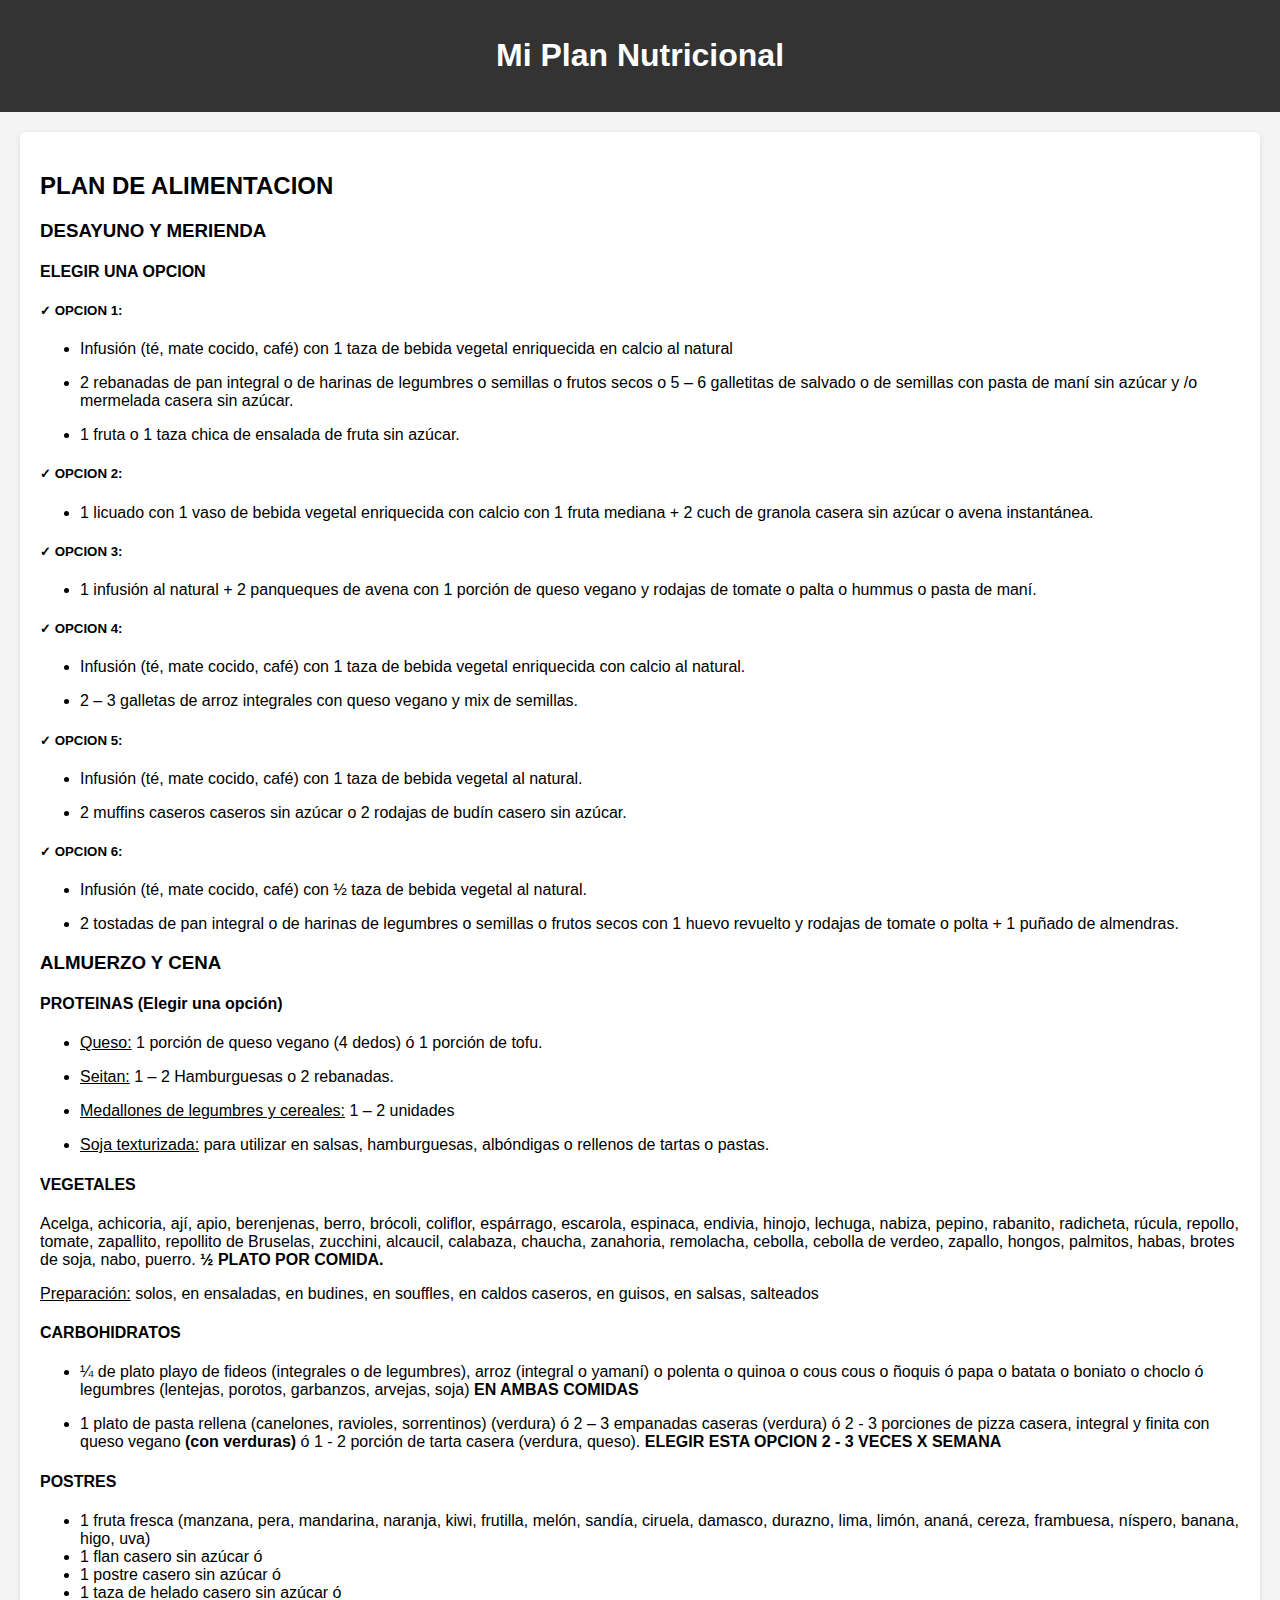
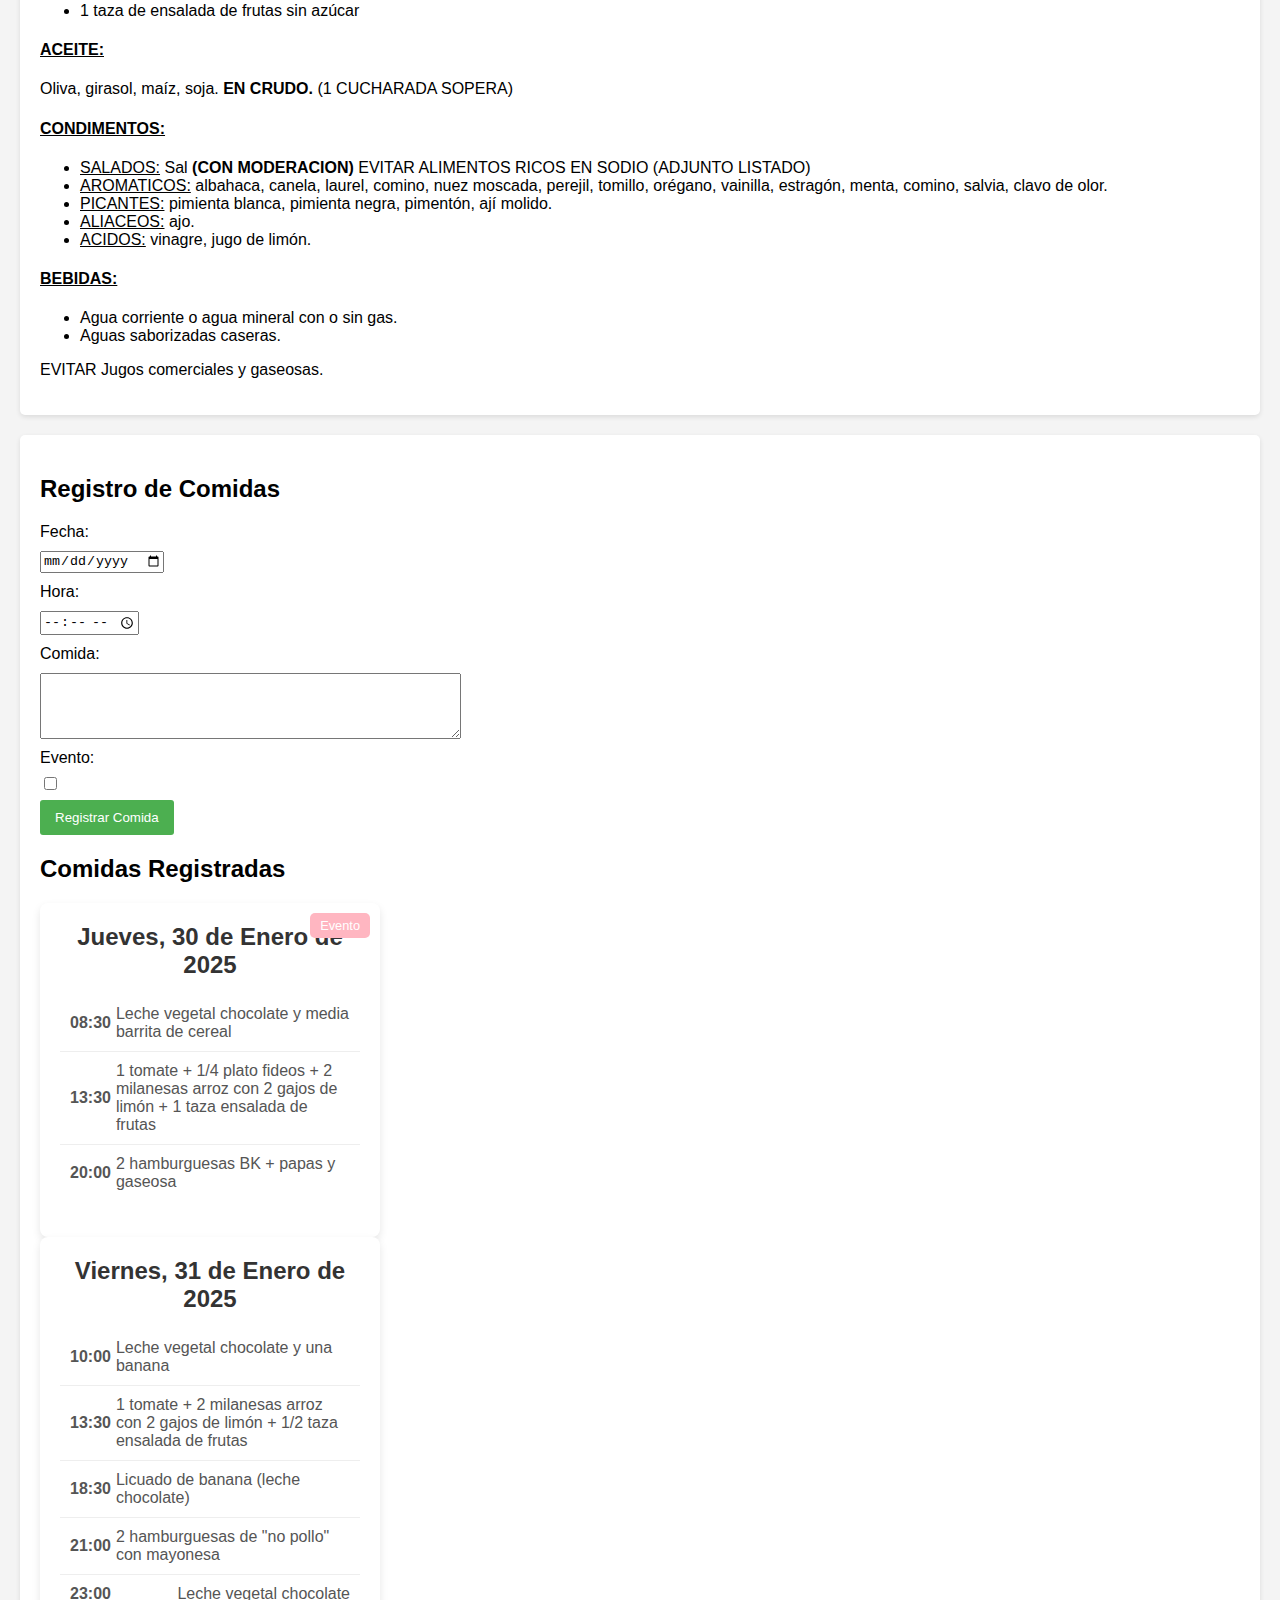
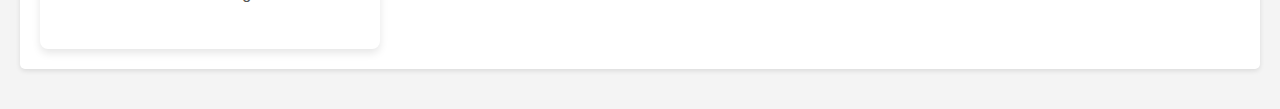
==== index.html @ 538dafec "Con back basico" ====
<!DOCTYPE html>
<html lang="es">

<head>
    <meta charset="UTF-8">
    <meta name="viewport" content="width=device-width, initial-scale=1.0">
    <title>Mi Plan Nutricional</title>
    <link rel="stylesheet" href="styles.css">
</head>

<body>
    <header>
        <h1>Mi Plan Nutricional</h1>
    </header>

    <main>
        <section id="plan-nutricional">
            <div id="plan-content">
                <h2>PLAN DE ALIMENTACION</h2>
                <h3>DESAYUNO Y MERIENDA</h3>
                <h4>ELEGIR UNA OPCION</h4>

                <h5>✓ OPCION 1:</h5>
                <ul>
                    <li>
                        <p>Infusión (té, mate cocido, café) con 1 taza de bebida vegetal enriquecida en
                            calcio al natural</p>
                    </li>
                    <li>
                        <p>2 rebanadas de pan integral o de harinas de legumbres o semillas o frutos
                            secos o 5 – 6 galletitas de salvado o de semillas con pasta de maní sin azúcar
                            y /o mermelada casera sin azúcar.</p>
                    </li>
                    <li>
                        <p>1 fruta o 1 taza chica de ensalada de fruta sin azúcar.</p>
                    </li>
                </ul>

                <h5>✓ OPCION 2:</h5>
                <ul>
                    <li>
                        <p>1 licuado con 1 vaso de bebida vegetal enriquecida con calcio con 1 fruta mediana +
                            2 cuch de granola casera sin azúcar o avena instantánea.</p>
                    </li>
                </ul>

                <h5>✓ OPCION 3:</h5>
                <ul>
                    <li>
                        <p>1 infusión al natural + 2 panqueques de avena con 1 porción de queso vegano y
                            rodajas de tomate o palta o hummus o pasta de maní.</p>
                    </li>
                </ul>

                <h5>✓ OPCION 4:</h5>
                <ul>
                    <li>
                        <p>Infusión (té, mate cocido, café) con 1 taza de bebida vegetal enriquecida
                            con calcio al natural.</p>
                    </li>
                    <li>
                        <p>2 – 3 galletas de arroz integrales con queso vegano y mix de semillas.</p>
                    </li>
                </ul>

                <h5>✓ OPCION 5:</h5>
                <ul>
                    <li>
                        <p>Infusión (té, mate cocido, café) con 1 taza de bebida vegetal al natural.</p>
                    </li>
                    <li>
                        <p>2 muffins caseros caseros sin azúcar o 2 rodajas de budín casero sin
                            azúcar.</p>
                    </li>
                </ul>

                <h5>✓ OPCION 6:</h5>
                <ul>
                    <li>
                        <p>Infusión (té, mate cocido, café) con ½ taza de bebida vegetal al natural.</p>
                    </li>
                    <li>
                        <p>2 tostadas de pan integral o de harinas de legumbres o semillas o frutos
                            secos con 1 huevo revuelto y rodajas de tomate o polta + 1 puñado de
                            almendras.</p>
                    </li>
                </ul>

                <h3>ALMUERZO Y CENA</h3>
                <h4>PROTEINAS (Elegir una opción)</h4>
                <ul>
                    <li>
                        <p><u>Queso:</u> 1 porción de queso vegano (4 dedos) ó 1 porción de tofu.</p>
                    </li>
                    <li>
                        <p><u>Seitan:</u> 1 – 2 Hamburguesas o 2 rebanadas.</p>
                    </li>
                    <li>
                        <p><u>Medallones de legumbres y cereales:</u> 1 – 2 unidades</p>
                    </li>
                    <li>
                        <p><u>Soja texturizada:</u> para utilizar en salsas, hamburguesas, albóndigas o rellenos
                            de tartas o pastas.</p>
                    </li>
                </ul>

                <h4>VEGETALES</h4>
                <p>Acelga, achicoria, ají, apio, berenjenas, berro, brócoli, coliflor, espárrago,
                    escarola, espinaca, endivia, hinojo, lechuga, nabiza, pepino, rabanito,
                    radicheta, rúcula, repollo, tomate, zapallito, repollito de Bruselas, zucchini,
                    alcaucil, calabaza, chaucha, zanahoria, remolacha, cebolla, cebolla de verdeo,
                    zapallo, hongos, palmitos, habas, brotes de soja, nabo, puerro. <b>½ PLATO POR
                        COMIDA.</b></p>
                <p><u>Preparación:</u> solos, en ensaladas, en budines, en souffles, en caldos caseros, en
                    guisos, en salsas, salteados</p>

                <h4>CARBOHIDRATOS</h4>
                <ul>
                    <li>
                        <p>¼ de plato playo de fideos (integrales o de legumbres), arroz (integral o
                            yamaní) o polenta o quinoa o cous cous o ñoquis ó papa o batata o boniato o
                            choclo ó legumbres (lentejas, porotos, garbanzos, arvejas, soja) <b>EN AMBAS
                                COMIDAS</b></p>
                    </li>
                    <li>
                        <p>1 plato de pasta rellena (canelones, ravioles, sorrentinos) (verdura) ó 2 – 3
                            empanadas caseras (verdura) ó 2 - 3 porciones de pizza casera, integral y
                            finita con queso vegano <b>(con verduras)</b> ó 1 - 2 porción de tarta casera
                            (verdura, queso). <b>ELEGIR ESTA OPCION 2 - 3 VECES X SEMANA</b></p>
                    </li>
                </ul>

                <h4>POSTRES</h4>
                <ul>
                    <li>1 fruta fresca (manzana, pera, mandarina, naranja, kiwi, frutilla, melón, sandía,
                        ciruela, damasco, durazno, lima, limón, ananá, cereza, frambuesa, níspero, banana,
                        higo, uva)</li>
                    <li> 1 flan casero sin azúcar ó</li>
                    <li> 1 postre casero sin azúcar ó</li>
                    <li> 1 taza de helado casero sin azúcar ó</li>
                    <li> 1 taza de ensalada de frutas sin azúcar</li>
                </ul>

                <h4><u>ACEITE:</u></h4>
                <p>Oliva, girasol, maíz, soja. <b>EN CRUDO.</b> (1 CUCHARADA SOPERA)</p>

                <h4><u>CONDIMENTOS:</u></h4>
                <ul>
                    <li><u>SALADOS:</u> Sal <b>(CON MODERACION)</b> EVITAR ALIMENTOS RICOS EN SODIO (ADJUNTO LISTADO)
                    </li>
                    <li><u>AROMATICOS:</u> albahaca, canela, laurel, comino, nuez moscada, perejil, tomillo,
                        orégano, vainilla, estragón, menta, comino, salvia, clavo de olor.</li>
                    <li><u>PICANTES:</u> pimienta blanca, pimienta negra, pimentón, ají molido.</li>
                    <li><u>ALIACEOS:</u> ajo.</li>
                    <li><u>ACIDOS:</u> vinagre, jugo de limón.</li>
                </ul>

                <h4><u>BEBIDAS:</u></h4>
                <ul>
                    <li>Agua corriente o agua mineral con o sin gas.
                    </li>
                    <li>Aguas saborizadas caseras.</li>
                </ul>
                <p>EVITAR Jugos comerciales y gaseosas.</p>





            </div>
        </section>



        <section id="registro-comidas">
            <h2>Registro de Comidas</h2>
            <div id="registro-form">
                <label for="fecha-comida">Fecha:</label>
                <input type="date" id="fecha-comida" name="fecha-comida">

                <label for="hora-comida">Hora:</label>
                <input type="time" id="hora-comida" name="hora-comida">

                <label for="comida">Comida:</label>
                <textarea id="comida" name="comida" rows="4" cols="50"></textarea>

                <label for="evento">Evento:</label>
    <input type="checkbox" id="evento" name="evento"> 

                <button id="btn-registrar">Registrar Comida</button>
            </div>
            <div id="comidas-registradas">
                <div id="comidas-listado">
                    <h2>Comidas Registradas</h2>
                    <ul id="lista-comidas"></ul>
                </div>
                
                <!-- Aquí se mostrarán las comidas registradas -->
                <div class="card">
                    <div class="event-label">Evento</div>
                    <div class="card-header">
                        <h2>Jueves, 30 de Enero de 2025</h2>
                    </div>
                    <div class="card-body">
                        <ul>
                            <li><span>08:30</span> Leche vegetal chocolate y media barrita de cereal</li>
                            <li><span>13:30</span> 1 tomate + 1/4 plato fideos + 2 milanesas arroz con 2 gajos de limón + 1 taza ensalada de frutas</li>
                            <li><span>20:00</span> 2 hamburguesas BK + papas y gaseosa</li>
                        </ul>
                    </div>
                </div>
                <div class="card">
                    <div class="card-header">
                        <h2>Viernes, 31 de Enero de 2025</h2>
                    </div>
                    <div class="card-body">
                        <ul>
                            <li><span>10:00</span> Leche vegetal chocolate y una banana</li>
                            <li><span>13:30</span> 1 tomate + 2 milanesas arroz con 2 gajos de limón + 1/2 taza ensalada de frutas</li>
                            <li><span>18:30</span> Licuado de banana (leche chocolate)</li>
                            <li><span>21:00</span> 2 hamburguesas de "no pollo" con mayonesa</li>
                            <li><span>23:00</span> Leche vegetal chocolate</li>
                        </ul>
                    </div>
                </div>
            </div>
        </section>
    </main>

    <script src="script.js" type="module"></script>
</body>

</html>
---- styles.css ----
body {
    font-family: sans-serif;
    margin: 0;
    padding: 0;
    background-color: #f4f4f4;
}

header {
    background-color: #333;
    color: white;
    padding: 1em;
    text-align: center;
}

main {
    padding: 20px;
}

section {
    background-color: white;
    padding: 20px;
    margin-bottom: 20px;
    border-radius: 5px;
    box-shadow: 0 2px 5px rgba(0, 0, 0, 0.1);
}

.card {
    background-color: white;
    border-radius: 8px;
    box-shadow: 0 4px 8px rgba(0,0,0,0.1);
    width: 300px;
    padding: 20px;
    position: relative; /* Para que el cartel se posicione correctamente */
}

.event-label {
    position: absolute;
    top: 10px;
    right: 10px;
    background-color: #ffb6c1; /* Rosa claro */
    color: white;
    padding: 5px 10px;
    border-radius: 5px;
    font-size: 0.8em;
}

.card-header {
    text-align: center;
    margin-bottom: 15px;
}

.card-header h2 {
    margin: 0;
    font-size: 1.5em;
    color: #333;
}

.card-body ul {
    list-style: none;
    padding: 0;
}

.card-body li {
    padding: 10px;
    border-bottom: 1px solid #eee;
    display: flex;
    justify-content: space-between;
    align-items: center;
    color: #555;
}
.card-body li:last-child{
    border-bottom: none;
}
.card-body li span {
    font-weight: bold;
    margin-right: 5px;
}



#registro-form label, #registro-form input, #registro-form textarea, #registro-form button {
    display: block;
    margin-bottom: 10px;
}

#registro-form button {
    background-color: #4CAF50;
    color: white;
    padding: 10px 15px;
    border: none;
    border-radius: 3px;
    cursor: pointer;
}

#registro-form button:hover {
    background-color: #367c39;
}

#comidas-registradas {
    margin-top: 20px;
}
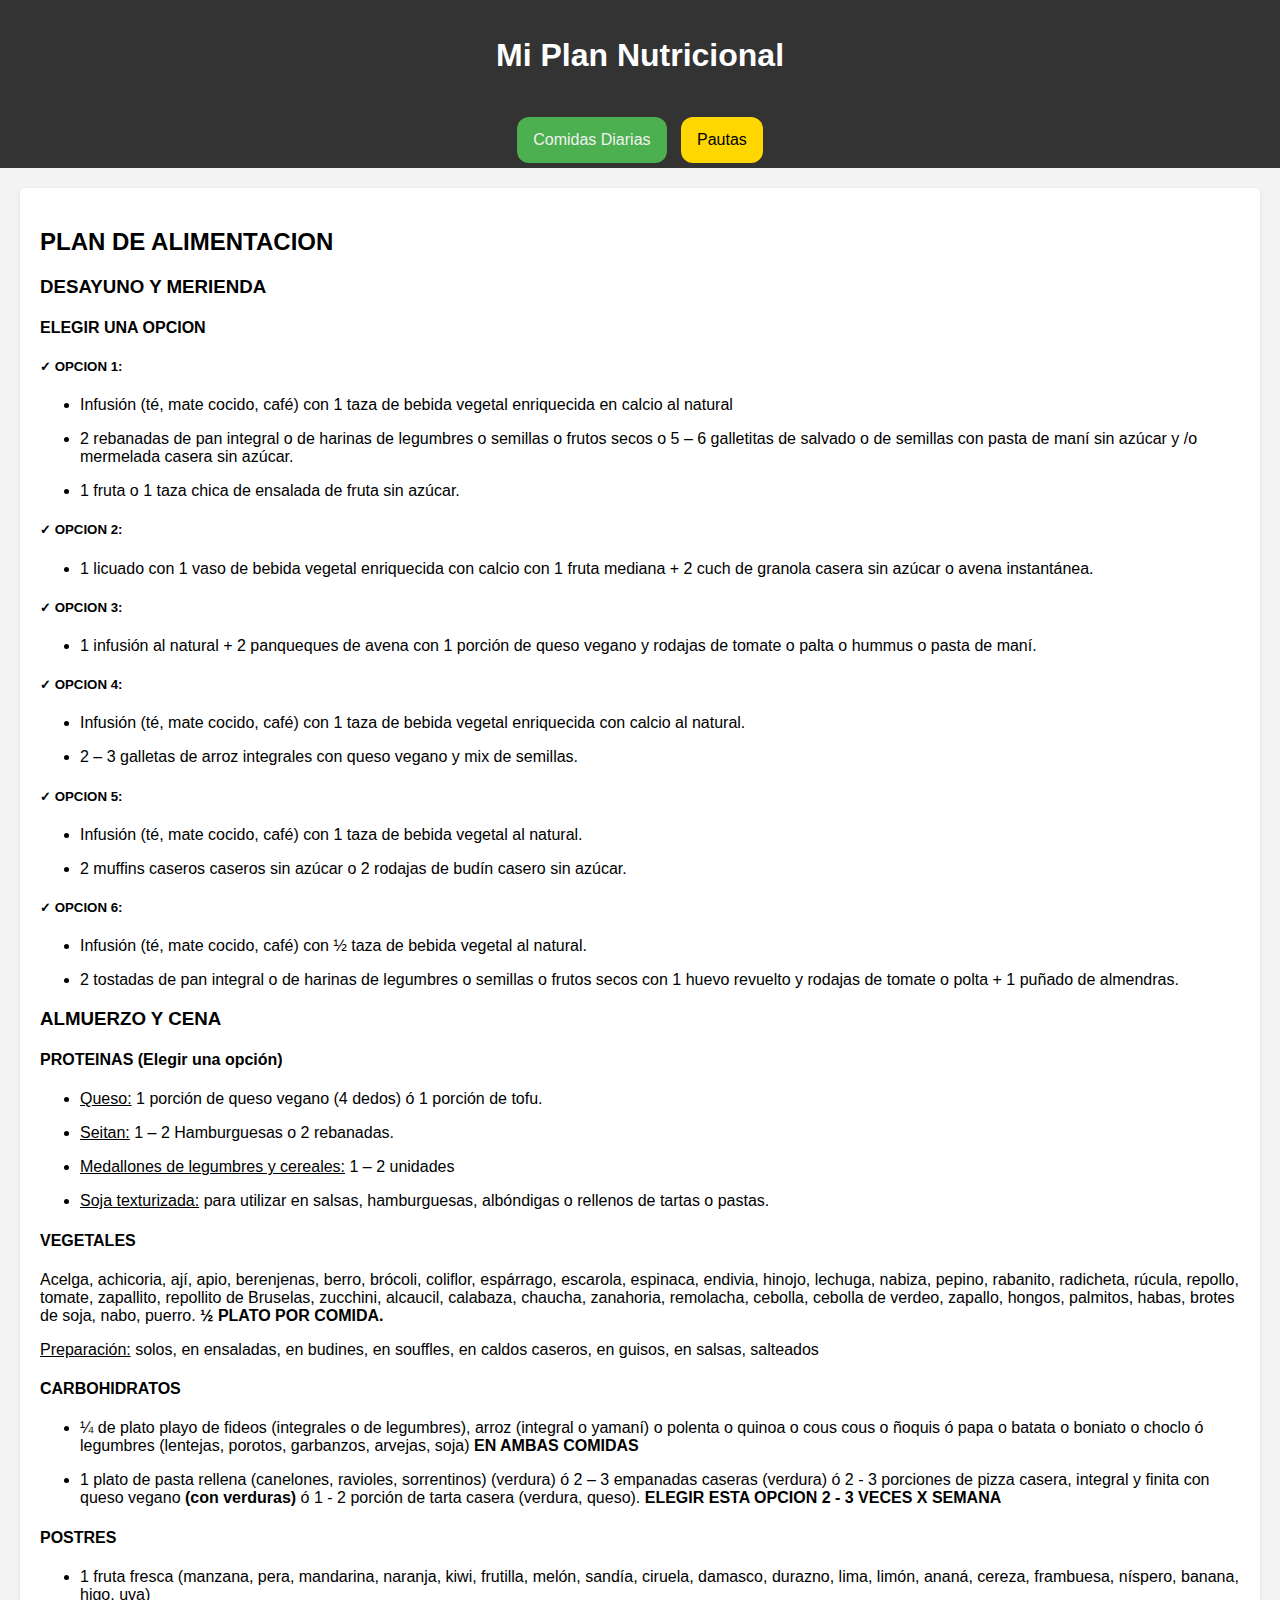
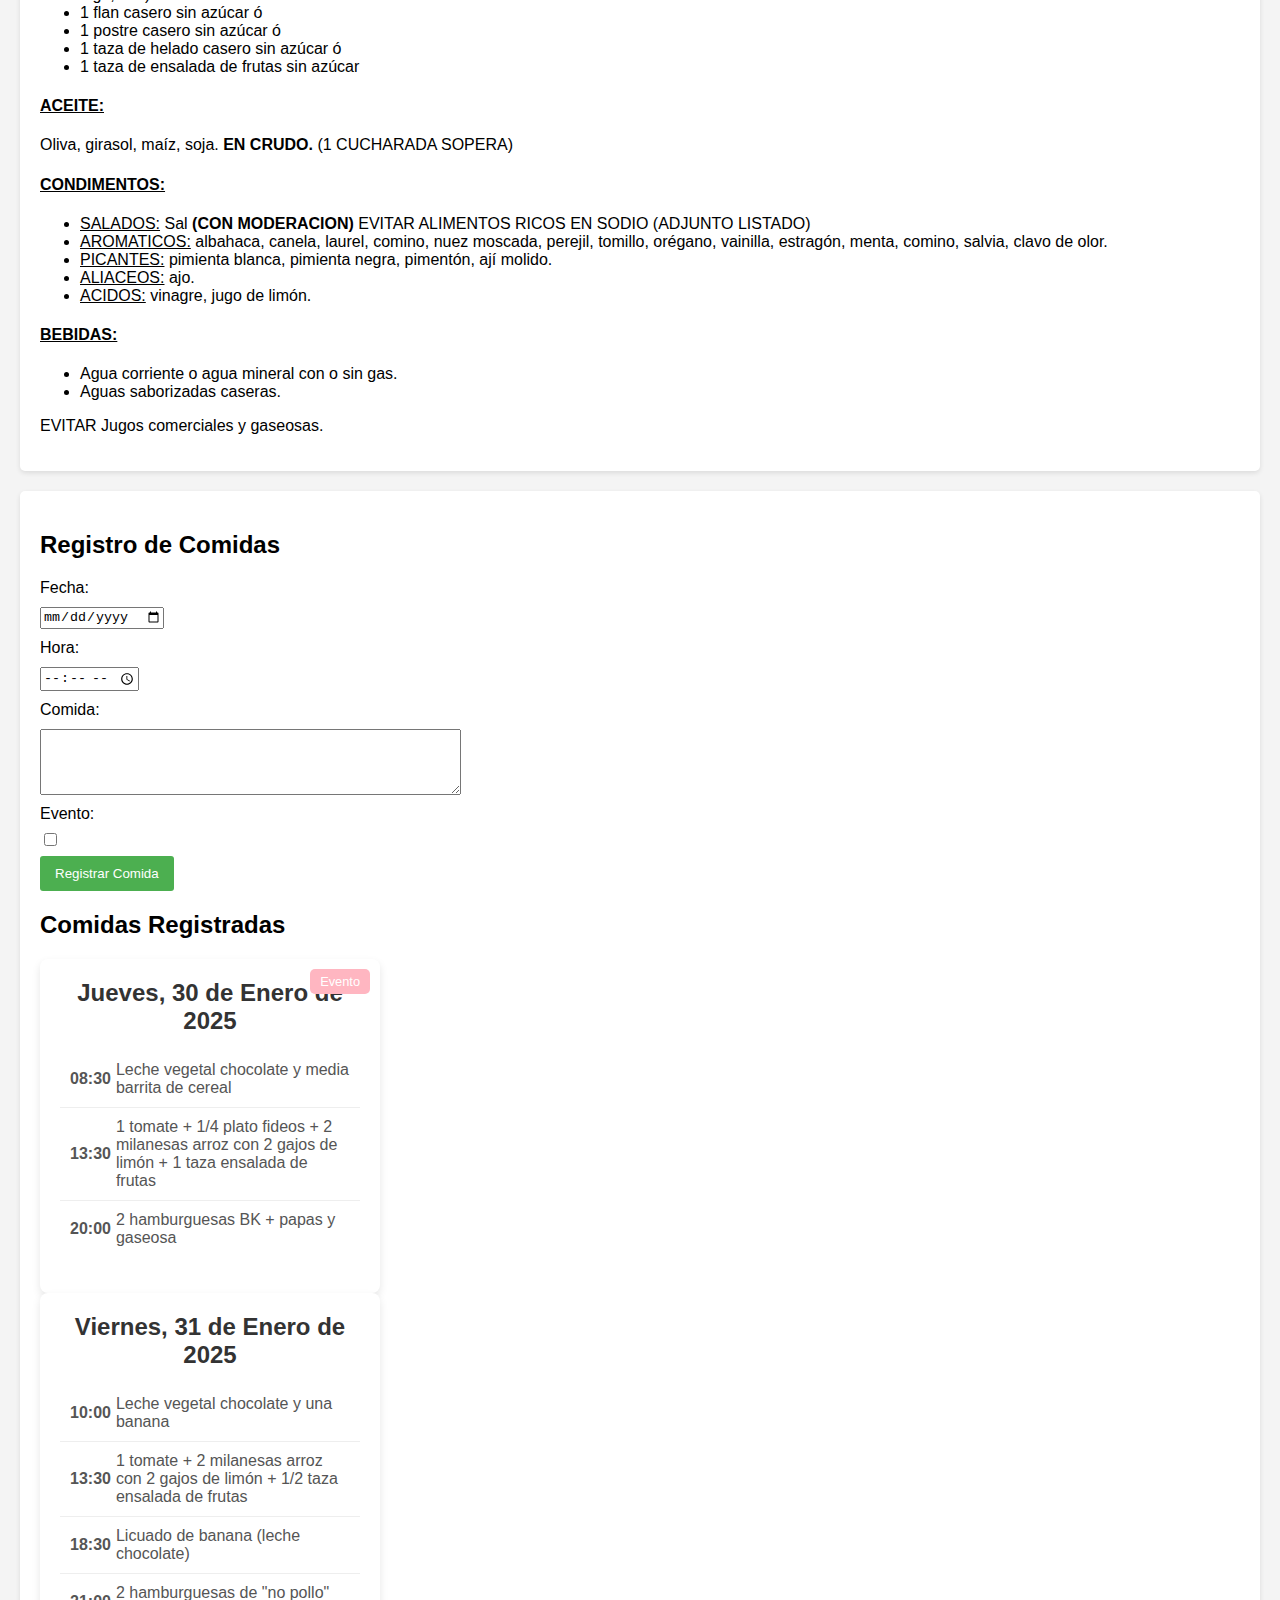
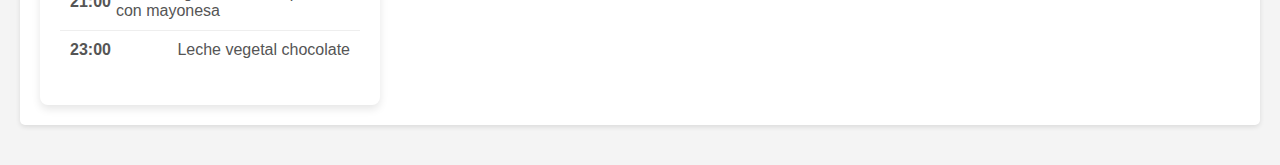
==== commit 6ce98255: "navbar" ====
--- a/index.html
+++ b/index.html
@@ -4,6 +4,7 @@
 <head>
     <meta charset="UTF-8">
     <meta name="viewport" content="width=device-width, initial-scale=1.0">
+    <!-- <link href="https://cdn.jsdelivr.net/npm/bootstrap@5.3.3/dist/css/bootstrap.min.css" rel="stylesheet" integrity="sha384-QWTKZyjpPEjISv5WaRU9OFeRpok6YctnYmDr5pNlyT2bRjXh0JMhjY6hW+ALEwIH" crossorigin="anonymous"> -->
     <title>Mi Plan Nutricional</title>
     <link rel="stylesheet" href="styles.css">
 </head>
@@ -12,6 +13,28 @@
     <header>
         <h1>Mi Plan Nutricional</h1>
     </header>
+
+    <div class="navbar">
+        <a href="./pages/comidas.html" id="comidas">Comidas Diarias</a>
+        <a href="./pages/pautas.html" id="pautas">Pautas</a>
+    </div>
+
+    <!-- <nav class="navbar navbar-expand-lg bg-body-tertiary">
+        <div class="container-fluid">
+          
+          <button class="navbar-toggler" type="button" data-bs-toggle="collapse" data-bs-target="#navbarNavAltMarkup" aria-controls="navbarNavAltMarkup" aria-expanded="false" aria-label="Toggle navigation">
+            <span class="navbar-toggler-icon"></span>
+          </button>
+          <div class="collapse navbar-collapse" id="navbarNavAltMarkup">
+            <div class="navbar-nav">
+              <a class="nav-link" aria-current="page" href="#">Plan</a>
+              <a class="nav-link" href="#">Features</a>
+              <a class="nav-link" href="#">Pricing</a>
+              <a class="nav-link disabled" aria-disabled="true">Disabled</a>
+            </div>
+          </div>
+        </div>
+      </nav> -->
 
     <main>
         <section id="plan-nutricional">
@@ -227,6 +250,7 @@
         </section>
     </main>
 
+    <!-- <script src="https://cdn.jsdelivr.net/npm/bootstrap@5.3.3/dist/js/bootstrap.bundle.min.js" integrity="sha384-YvpcrYf0tY3lHB60NNkmXc5s9fDVZLESaAA55NDzOxhy9GkcIdslK1eN7N6jIeHz" crossorigin="anonymous"></script> -->
     <script src="script.js" type="module"></script>
 </body>
 
--- a/styles.css
+++ b/styles.css
@@ -10,6 +10,37 @@
     color: white;
     padding: 1em;
     text-align: center;
+}
+
+.navbar {
+    background-color: #333;
+    overflow: hidden;
+    text-align: center;
+}
+.navbar a {
+    display: inline-block;
+    color: #f2f2f2;
+    text-align: center;
+    padding: 14px 16px;
+    text-decoration: none;
+    margin: 5px;
+            border-radius: 12px;
+            
+           
+}
+
+.navbar a#comidas {
+    background-color: #4CAF50; /* Green */
+}
+
+.navbar a#pautas {
+    background-color: #FFD700; /* Yellow */
+    color: black;
+}
+
+
+.navbar a:hover {
+    opacity: 0.8;
 }
 
 main {
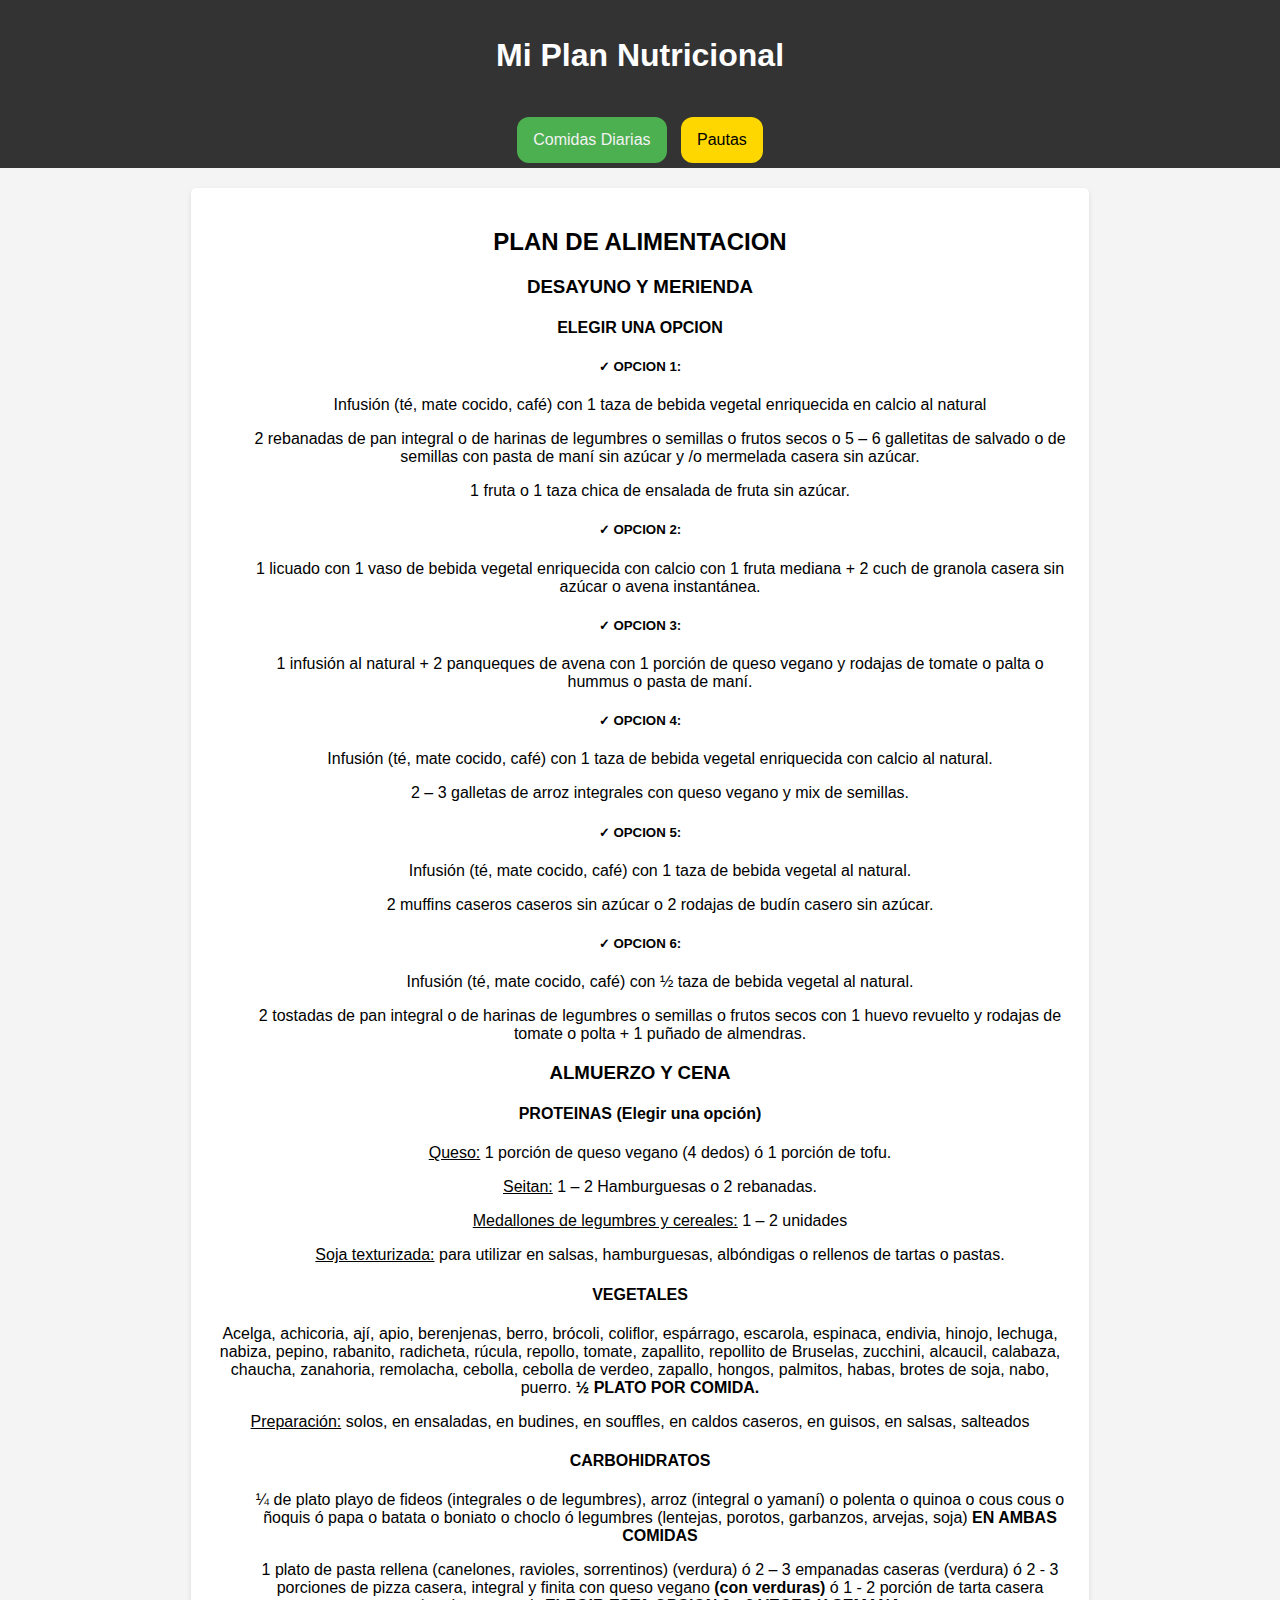
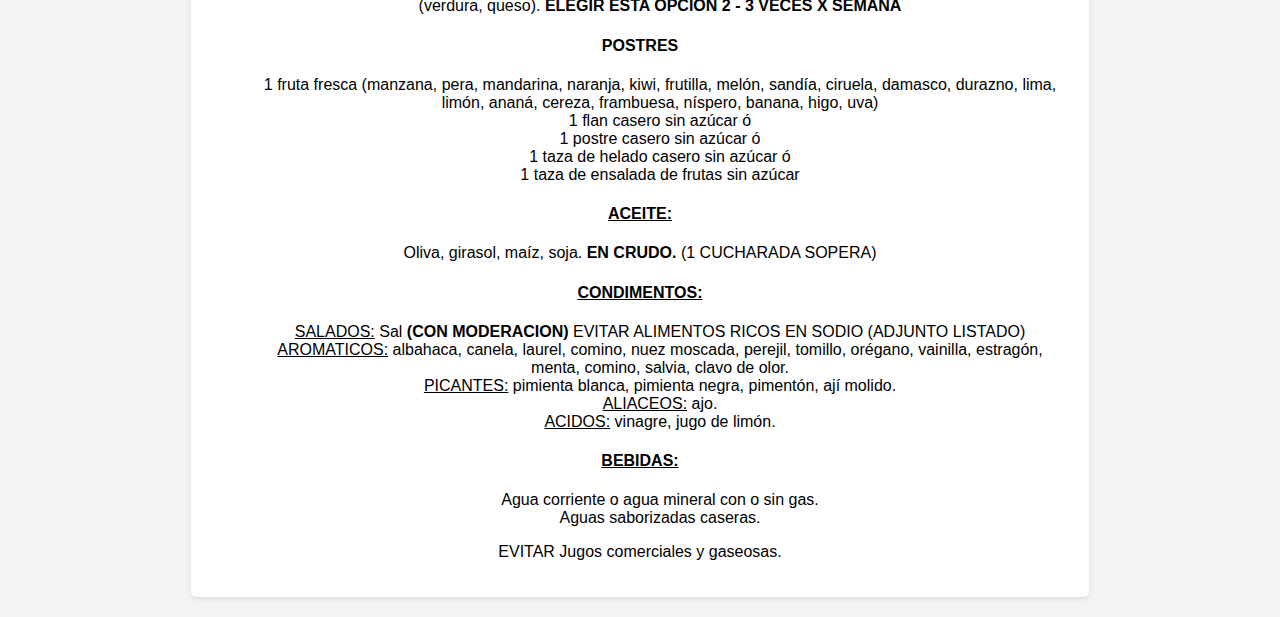
==== commit f724b105: "Estilos y swal" ====
--- a/index.html
+++ b/index.html
@@ -195,7 +195,7 @@
 
 
 
-        <section id="registro-comidas">
+        <!-- <section id="registro-comidas">
             <h2>Registro de Comidas</h2>
             <div id="registro-form">
                 <label for="fecha-comida">Fecha:</label>
@@ -218,7 +218,7 @@
                     <ul id="lista-comidas"></ul>
                 </div>
                 
-                <!-- Aquí se mostrarán las comidas registradas -->
+                 Aquí se mostrarán las comidas registradas 
                 <div class="card">
                     <div class="event-label">Evento</div>
                     <div class="card-header">
@@ -247,7 +247,7 @@
                     </div>
                 </div>
             </div>
-        </section>
+        </section> -->
     </main>
 
     <!-- <script src="https://cdn.jsdelivr.net/npm/bootstrap@5.3.3/dist/js/bootstrap.bundle.min.js" integrity="sha384-YvpcrYf0tY3lHB60NNkmXc5s9fDVZLESaAA55NDzOxhy9GkcIdslK1eN7N6jIeHz" crossorigin="anonymous"></script> -->
--- a/styles.css
+++ b/styles.css
@@ -24,9 +24,7 @@
     padding: 14px 16px;
     text-decoration: none;
     margin: 5px;
-            border-radius: 12px;
-            
-           
+    border-radius: 12px;   
 }
 
 .navbar a#comidas {
@@ -47,6 +45,20 @@
     padding: 20px;
 }
 
+#plan-nutricional{
+    text-align: center;
+    max-width: 858px;
+  margin: 0 auto;
+}
+
+li{
+    list-style-type: none;
+}
+
+#pautas li{
+margin-top: 24px;
+}
+
 section {
     background-color: white;
     padding: 20px;
@@ -55,13 +67,24 @@
     box-shadow: 0 2px 5px rgba(0, 0, 0, 0.1);
 }
 
+div #lista-comidas{
+    display: flex;
+    flex-wrap: wrap;
+    justify-content: space-evenly;
+    gap: 12px;
+}
+
 .card {
     background-color: white;
     border-radius: 8px;
     box-shadow: 0 4px 8px rgba(0,0,0,0.1);
-    width: 300px;
+    max-width: 300px;
     padding: 20px;
     position: relative; /* Para que el cartel se posicione correctamente */
+}
+
+.card-body ul li span{
+    margin-right: 12px;
 }
 
 .event-label {
@@ -107,11 +130,27 @@
     margin-right: 5px;
 }
 
-
+#registro-comidas{
+    text-align: center;
+}
 
 #registro-form label, #registro-form input, #registro-form textarea, #registro-form button {
     display: block;
-    margin-bottom: 10px;
+    margin: 0 auto;
+    
+}
+
+#registro-form input{
+    margin-top: 6px;
+    margin-bottom: 24px;
+}
+
+#registro-form label[for="evento"], input#evento {
+            display: inline-block;
+        } 
+
+#registro-form textarea {
+    max-width: 200px;
 }
 
 #registro-form button {
@@ -123,10 +162,19 @@
     cursor: pointer;
 }
 
+#registro-form button:disabled {
+    background-color: grey;
+
+    &:hover{
+        background-color: grey;
+        cursor: auto;
+    }
+}
+
 #registro-form button:hover {
     background-color: #367c39;
 }
 
 #comidas-registradas {
-    margin-top: 20px;
+    margin-top: 56px;
 }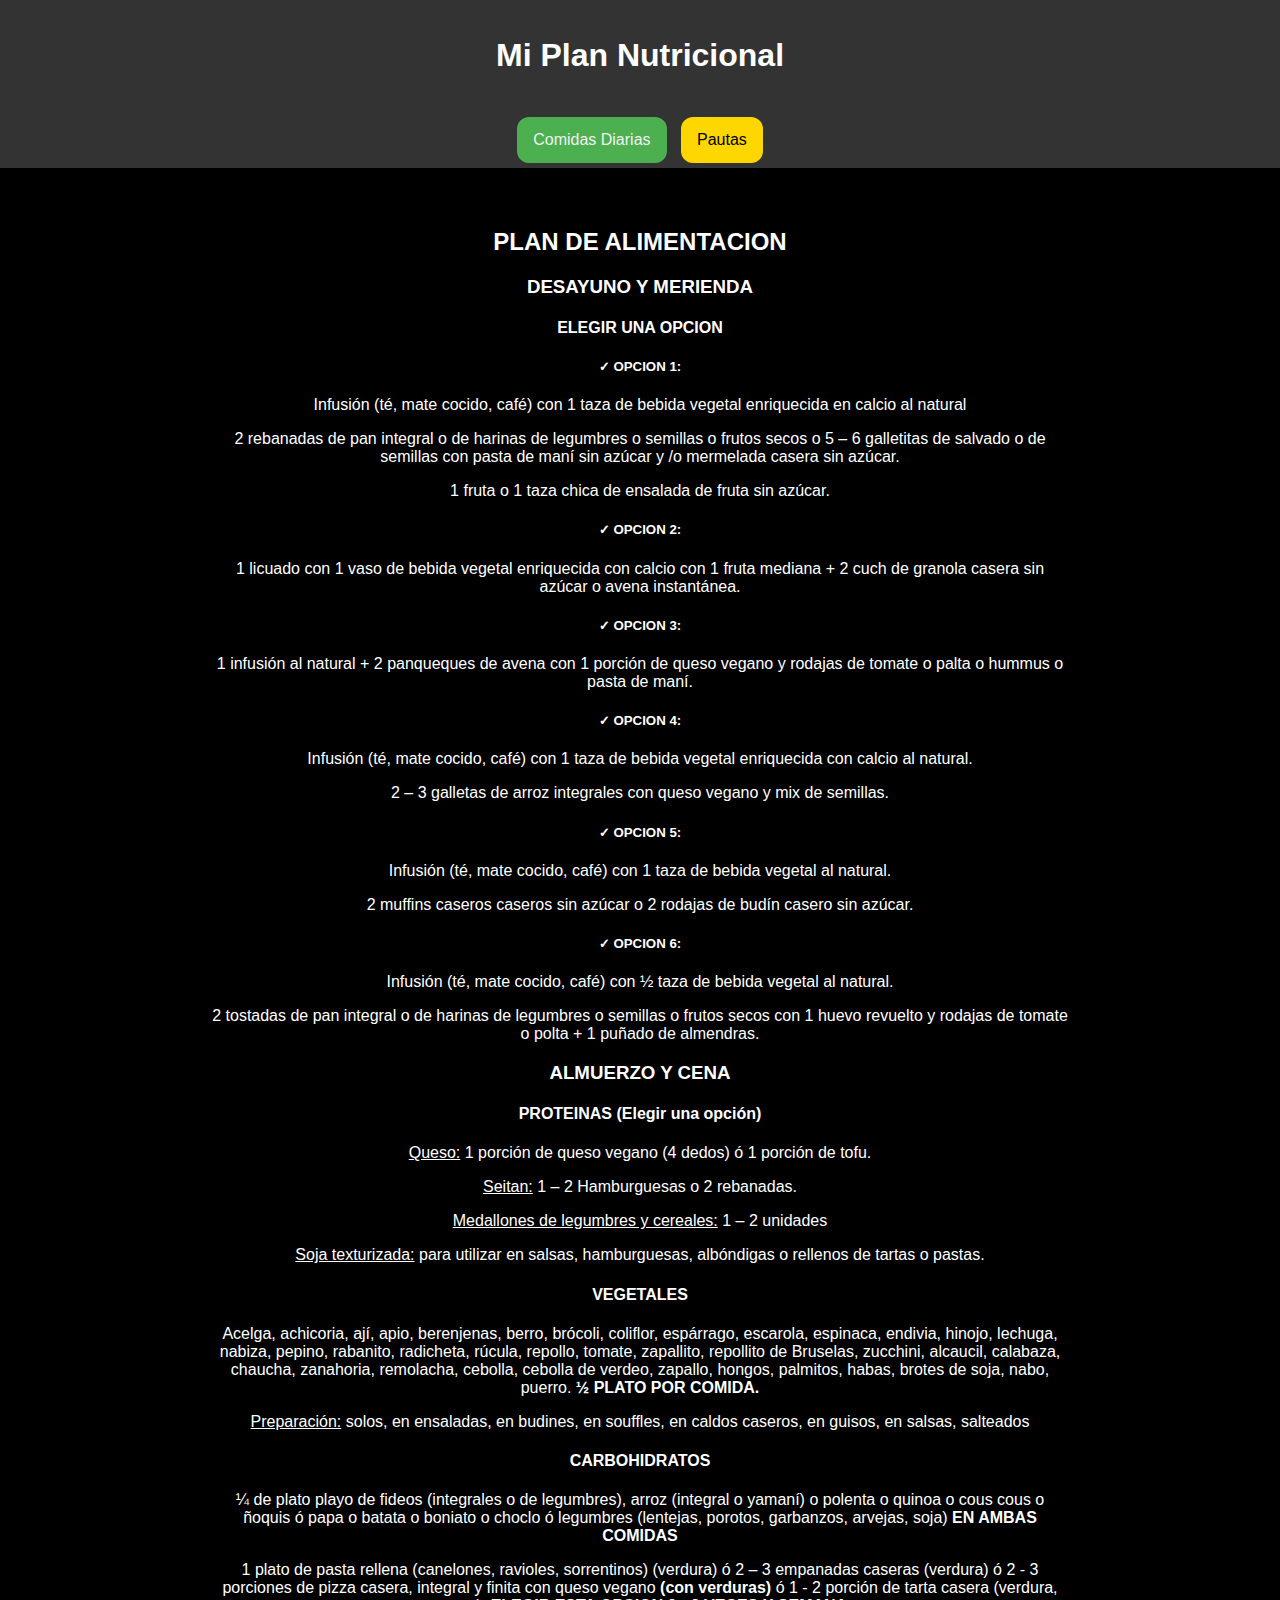
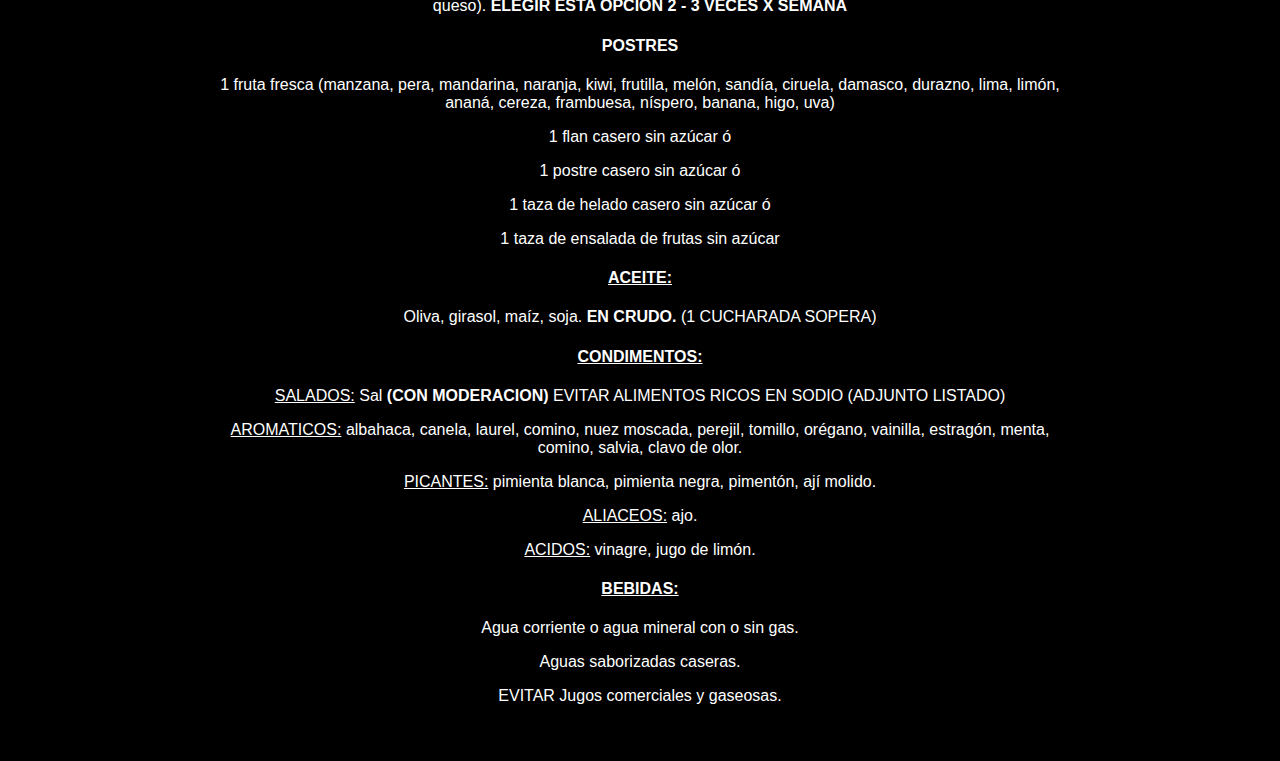
==== commit 1ea03407: "oscuro" ====
--- a/index.html
+++ b/index.html
@@ -44,88 +44,68 @@
                 <h4>ELEGIR UNA OPCION</h4>
 
                 <h5>✓ OPCION 1:</h5>
-                <ul>
-                    <li>
+                
+                    
                         <p>Infusión (té, mate cocido, café) con 1 taza de bebida vegetal enriquecida en
                             calcio al natural</p>
-                    </li>
-                    <li>
+                    
                         <p>2 rebanadas de pan integral o de harinas de legumbres o semillas o frutos
                             secos o 5 – 6 galletitas de salvado o de semillas con pasta de maní sin azúcar
                             y /o mermelada casera sin azúcar.</p>
-                    </li>
-                    <li>
+                    
                         <p>1 fruta o 1 taza chica de ensalada de fruta sin azúcar.</p>
-                    </li>
-                </ul>
+                   
+               
 
                 <h5>✓ OPCION 2:</h5>
-                <ul>
-                    <li>
+               
                         <p>1 licuado con 1 vaso de bebida vegetal enriquecida con calcio con 1 fruta mediana +
                             2 cuch de granola casera sin azúcar o avena instantánea.</p>
-                    </li>
-                </ul>
+                
 
                 <h5>✓ OPCION 3:</h5>
-                <ul>
-                    <li>
+                
                         <p>1 infusión al natural + 2 panqueques de avena con 1 porción de queso vegano y
                             rodajas de tomate o palta o hummus o pasta de maní.</p>
-                    </li>
-                </ul>
+                
 
                 <h5>✓ OPCION 4:</h5>
-                <ul>
-                    <li>
+               
                         <p>Infusión (té, mate cocido, café) con 1 taza de bebida vegetal enriquecida
                             con calcio al natural.</p>
-                    </li>
-                    <li>
+                   
                         <p>2 – 3 galletas de arroz integrales con queso vegano y mix de semillas.</p>
-                    </li>
-                </ul>
+                 
 
                 <h5>✓ OPCION 5:</h5>
-                <ul>
-                    <li>
+                
                         <p>Infusión (té, mate cocido, café) con 1 taza de bebida vegetal al natural.</p>
-                    </li>
-                    <li>
+                  
                         <p>2 muffins caseros caseros sin azúcar o 2 rodajas de budín casero sin
                             azúcar.</p>
-                    </li>
-                </ul>
+                
 
                 <h5>✓ OPCION 6:</h5>
-                <ul>
-                    <li>
+               
                         <p>Infusión (té, mate cocido, café) con ½ taza de bebida vegetal al natural.</p>
-                    </li>
-                    <li>
+                  
                         <p>2 tostadas de pan integral o de harinas de legumbres o semillas o frutos
                             secos con 1 huevo revuelto y rodajas de tomate o polta + 1 puñado de
                             almendras.</p>
-                    </li>
-                </ul>
+               
 
                 <h3>ALMUERZO Y CENA</h3>
                 <h4>PROTEINAS (Elegir una opción)</h4>
-                <ul>
-                    <li>
+               
                         <p><u>Queso:</u> 1 porción de queso vegano (4 dedos) ó 1 porción de tofu.</p>
-                    </li>
-                    <li>
+                 
                         <p><u>Seitan:</u> 1 – 2 Hamburguesas o 2 rebanadas.</p>
-                    </li>
-                    <li>
+                 
                         <p><u>Medallones de legumbres y cereales:</u> 1 – 2 unidades</p>
-                    </li>
-                    <li>
+                   
                         <p><u>Soja texturizada:</u> para utilizar en salsas, hamburguesas, albóndigas o rellenos
                             de tartas o pastas.</p>
-                    </li>
-                </ul>
+               
 
                 <h4>VEGETALES</h4>
                 <p>Acelga, achicoria, ají, apio, berenjenas, berro, brócoli, coliflor, espárrago,
@@ -138,52 +118,49 @@
                     guisos, en salsas, salteados</p>
 
                 <h4>CARBOHIDRATOS</h4>
-                <ul>
-                    <li>
+                
                         <p>¼ de plato playo de fideos (integrales o de legumbres), arroz (integral o
                             yamaní) o polenta o quinoa o cous cous o ñoquis ó papa o batata o boniato o
                             choclo ó legumbres (lentejas, porotos, garbanzos, arvejas, soja) <b>EN AMBAS
                                 COMIDAS</b></p>
-                    </li>
-                    <li>
+                    
                         <p>1 plato de pasta rellena (canelones, ravioles, sorrentinos) (verdura) ó 2 – 3
                             empanadas caseras (verdura) ó 2 - 3 porciones de pizza casera, integral y
                             finita con queso vegano <b>(con verduras)</b> ó 1 - 2 porción de tarta casera
                             (verdura, queso). <b>ELEGIR ESTA OPCION 2 - 3 VECES X SEMANA</b></p>
-                    </li>
-                </ul>
+                  
 
                 <h4>POSTRES</h4>
-                <ul>
-                    <li>1 fruta fresca (manzana, pera, mandarina, naranja, kiwi, frutilla, melón, sandía,
+                
+                    <p>1 fruta fresca (manzana, pera, mandarina, naranja, kiwi, frutilla, melón, sandía,
                         ciruela, damasco, durazno, lima, limón, ananá, cereza, frambuesa, níspero, banana,
-                        higo, uva)</li>
-                    <li> 1 flan casero sin azúcar ó</li>
-                    <li> 1 postre casero sin azúcar ó</li>
-                    <li> 1 taza de helado casero sin azúcar ó</li>
-                    <li> 1 taza de ensalada de frutas sin azúcar</li>
-                </ul>
+                        higo, uva)</p>
+                    <p> 1 flan casero sin azúcar ó</p>
+                    <p> 1 postre casero sin azúcar ó</p>
+                    <p> 1 taza de helado casero sin azúcar ó</p>
+                    <p> 1 taza de ensalada de frutas sin azúcar</p>
+                
 
                 <h4><u>ACEITE:</u></h4>
                 <p>Oliva, girasol, maíz, soja. <b>EN CRUDO.</b> (1 CUCHARADA SOPERA)</p>
 
                 <h4><u>CONDIMENTOS:</u></h4>
-                <ul>
-                    <li><u>SALADOS:</u> Sal <b>(CON MODERACION)</b> EVITAR ALIMENTOS RICOS EN SODIO (ADJUNTO LISTADO)
-                    </li>
-                    <li><u>AROMATICOS:</u> albahaca, canela, laurel, comino, nuez moscada, perejil, tomillo,
-                        orégano, vainilla, estragón, menta, comino, salvia, clavo de olor.</li>
-                    <li><u>PICANTES:</u> pimienta blanca, pimienta negra, pimentón, ají molido.</li>
-                    <li><u>ALIACEOS:</u> ajo.</li>
-                    <li><u>ACIDOS:</u> vinagre, jugo de limón.</li>
-                </ul>
+                
+                    <p><u>SALADOS:</u> Sal <b>(CON MODERACION)</b> EVITAR ALIMENTOS RICOS EN SODIO (ADJUNTO LISTADO)
+                    </p>
+                    <p><u>AROMATICOS:</u> albahaca, canela, laurel, comino, nuez moscada, perejil, tomillo,
+                        orégano, vainilla, estragón, menta, comino, salvia, clavo de olor.</p>
+                    <p><u>PICANTES:</u> pimienta blanca, pimienta negra, pimentón, ají molido.</p>
+                    <p><u>ALIACEOS:</u> ajo.</p>
+                    <p><u>ACIDOS:</u> vinagre, jugo de limón.</p>
+                
 
                 <h4><u>BEBIDAS:</u></h4>
-                <ul>
-                    <li>Agua corriente o agua mineral con o sin gas.
-                    </li>
-                    <li>Aguas saborizadas caseras.</li>
-                </ul>
+                
+                    <p>Agua corriente o agua mineral con o sin gas.
+                    </p>
+                    <p>Aguas saborizadas caseras.</p>
+                
                 <p>EVITAR Jugos comerciales y gaseosas.</p>
 
 
--- a/styles.css
+++ b/styles.css
@@ -2,7 +2,7 @@
     font-family: sans-serif;
     margin: 0;
     padding: 0;
-    background-color: #f4f4f4;
+    background-color: black;
 }
 
 header {
@@ -60,7 +60,8 @@
 }
 
 section {
-    background-color: white;
+    background-color: black;
+    color:white;
     padding: 20px;
     margin-bottom: 20px;
     border-radius: 5px;
@@ -96,6 +97,7 @@
     padding: 5px 10px;
     border-radius: 5px;
     font-size: 0.8em;
+    font-weight: bold
 }
 
 .card-header {
@@ -128,6 +130,10 @@
 .card-body li span {
     font-weight: bold;
     margin-right: 5px;
+}
+
+.card-body li span.centrar{
+    margin: 0 auto;
 }
 
 #registro-comidas{
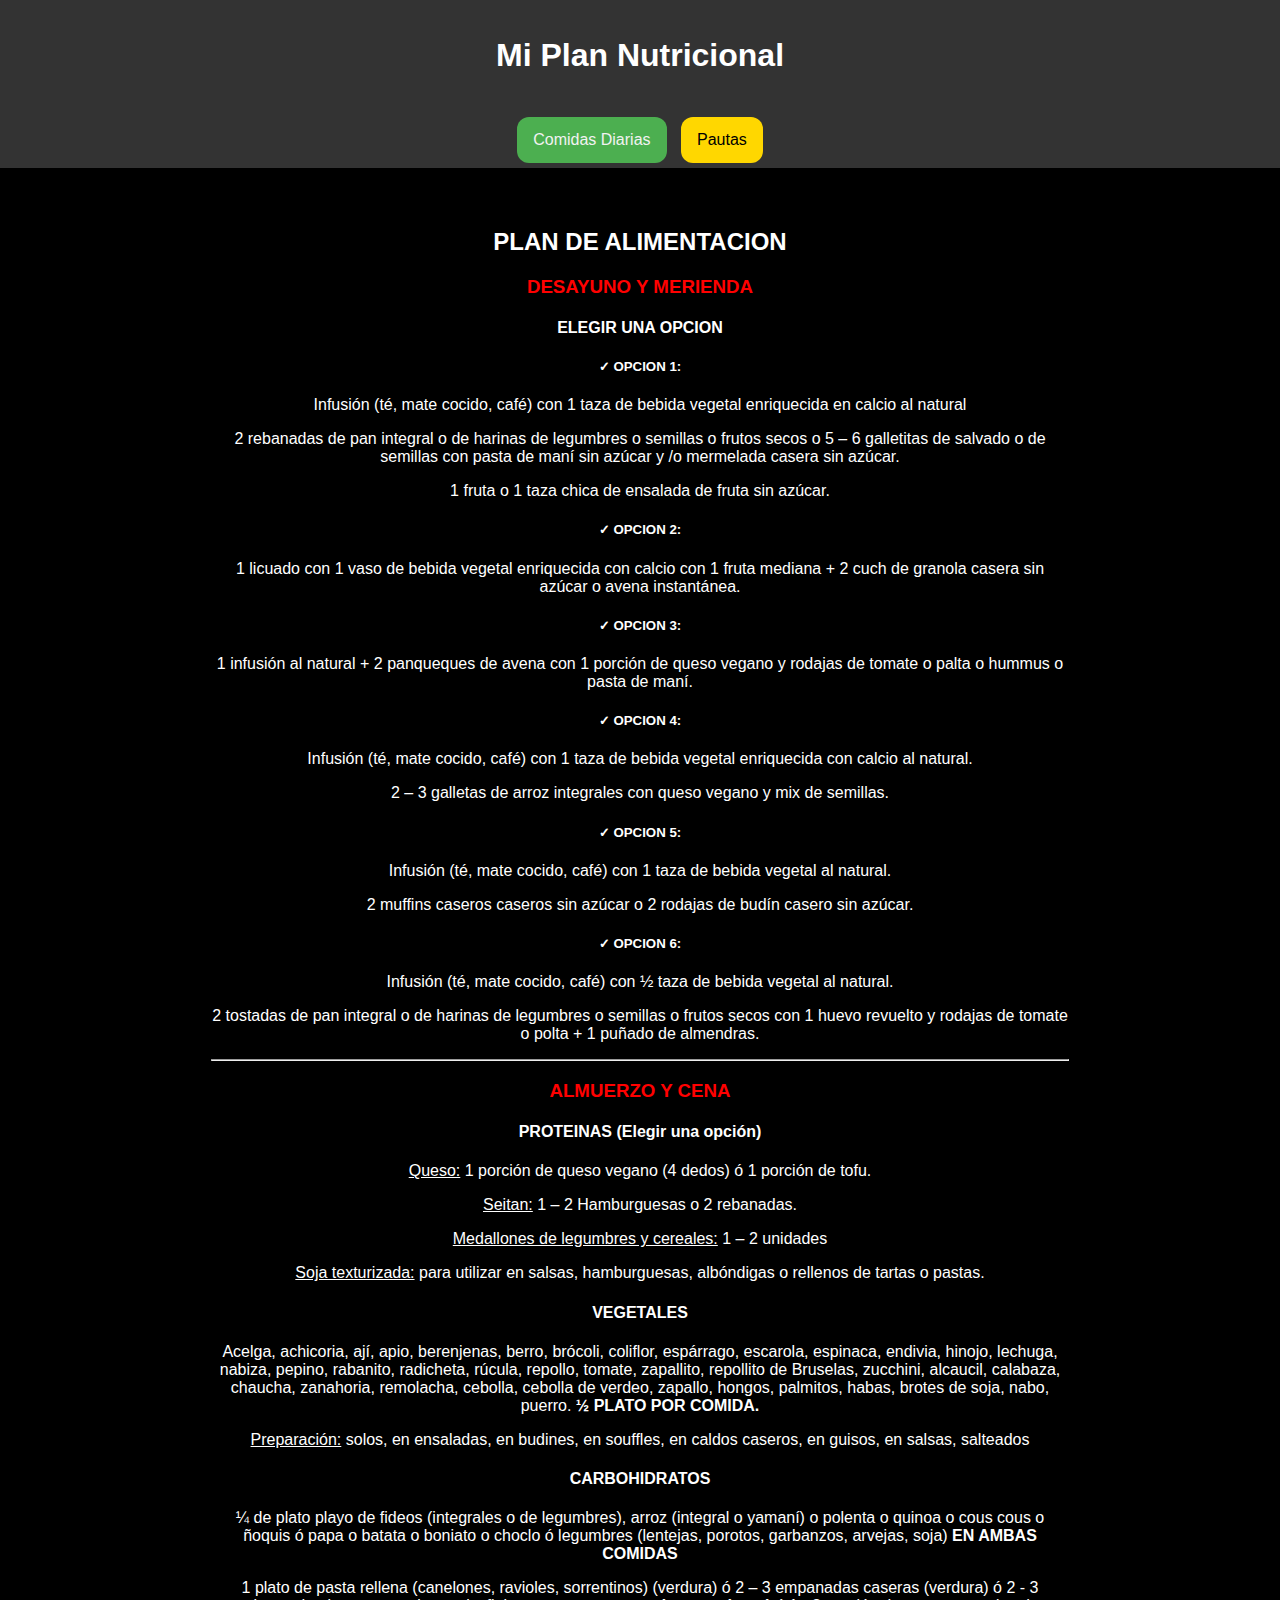
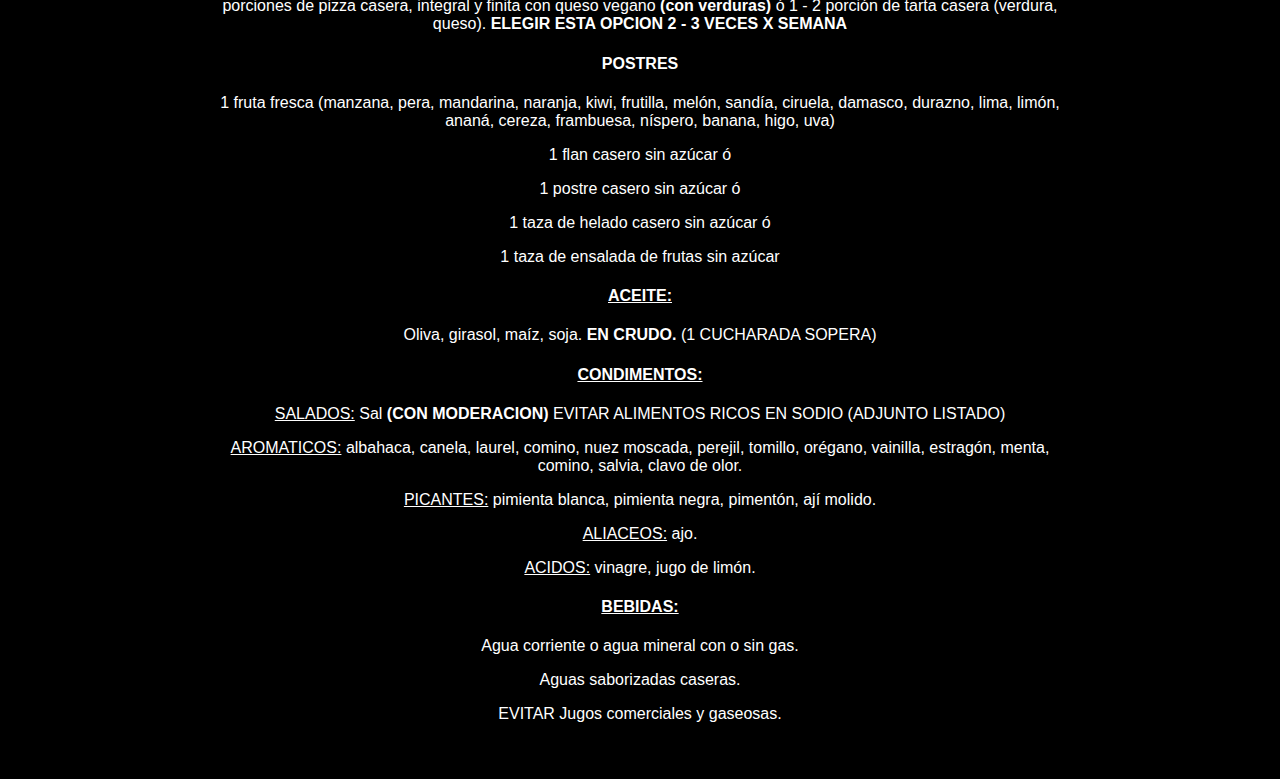
==== commit c1f3e811: "Loader y estilos" ====
--- a/index.html
+++ b/index.html
@@ -4,7 +4,6 @@
 <head>
     <meta charset="UTF-8">
     <meta name="viewport" content="width=device-width, initial-scale=1.0">
-    <!-- <link href="https://cdn.jsdelivr.net/npm/bootstrap@5.3.3/dist/css/bootstrap.min.css" rel="stylesheet" integrity="sha384-QWTKZyjpPEjISv5WaRU9OFeRpok6YctnYmDr5pNlyT2bRjXh0JMhjY6hW+ALEwIH" crossorigin="anonymous"> -->
     <title>Mi Plan Nutricional</title>
     <link rel="stylesheet" href="styles.css">
 </head>
@@ -18,23 +17,6 @@
         <a href="./pages/comidas.html" id="comidas">Comidas Diarias</a>
         <a href="./pages/pautas.html" id="pautas">Pautas</a>
     </div>
-
-    <!-- <nav class="navbar navbar-expand-lg bg-body-tertiary">
-        <div class="container-fluid">
-          
-          <button class="navbar-toggler" type="button" data-bs-toggle="collapse" data-bs-target="#navbarNavAltMarkup" aria-controls="navbarNavAltMarkup" aria-expanded="false" aria-label="Toggle navigation">
-            <span class="navbar-toggler-icon"></span>
-          </button>
-          <div class="collapse navbar-collapse" id="navbarNavAltMarkup">
-            <div class="navbar-nav">
-              <a class="nav-link" aria-current="page" href="#">Plan</a>
-              <a class="nav-link" href="#">Features</a>
-              <a class="nav-link" href="#">Pricing</a>
-              <a class="nav-link disabled" aria-disabled="true">Disabled</a>
-            </div>
-          </div>
-        </div>
-      </nav> -->
 
     <main>
         <section id="plan-nutricional">
@@ -93,7 +75,7 @@
                             secos con 1 huevo revuelto y rodajas de tomate o polta + 1 puñado de
                             almendras.</p>
                
-
+<hr>
                 <h3>ALMUERZO Y CENA</h3>
                 <h4>PROTEINAS (Elegir una opción)</h4>
                
@@ -227,7 +209,6 @@
         </section> -->
     </main>
 
-    <!-- <script src="https://cdn.jsdelivr.net/npm/bootstrap@5.3.3/dist/js/bootstrap.bundle.min.js" integrity="sha384-YvpcrYf0tY3lHB60NNkmXc5s9fDVZLESaAA55NDzOxhy9GkcIdslK1eN7N6jIeHz" crossorigin="anonymous"></script> -->
     <script src="script.js" type="module"></script>
 </body>
 
--- a/styles.css
+++ b/styles.css
@@ -49,6 +49,11 @@
     text-align: center;
     max-width: 858px;
   margin: 0 auto;
+}
+
+h3{
+    font-weight: bold;
+    color: red;
 }
 
 li{
@@ -183,4 +188,39 @@
 
 #comidas-registradas {
     margin-top: 56px;
-}+}
+
+.loader {
+    margin: 0 auto;
+    width: 90px;
+    height: 24px;
+    padding: 2px 0;
+    box-sizing: border-box;
+    display: flex;
+    animation: l5-0 3s infinite steps(6);
+    background:
+      linear-gradient(#000 0 0) 0 0/0% 100% no-repeat,
+      radial-gradient(circle 3px,#eeee89 90%,#0000) 0 0/20% 100%
+      #000;
+    overflow: hidden;
+  }
+  .loader::before {
+    content: "";
+    width: 20px;
+    transform: translate(-100%);
+    border-radius: 50%;
+    background: #ffff2d;
+    animation: 
+      l5-1 .25s .153s infinite steps(5) alternate,
+      l5-2  3s        infinite linear;
+  }
+  @keyframes l5-1{ 
+      0% {clip-path: polygon(50% 50%,100%   0,100% 0,0 0,0 100%,100% 100%,100% 100%)}
+    100% {clip-path: polygon(50% 50%,100% 65%,100% 0,0 0,0 100%,100% 100%,100%  35%)}
+  }
+  @keyframes l5-2{ 
+    100% {transform: translate(90px)}
+  }
+  @keyframes l5-0{ 
+    100% {background-size:120% 100%,20% 100%}
+  }